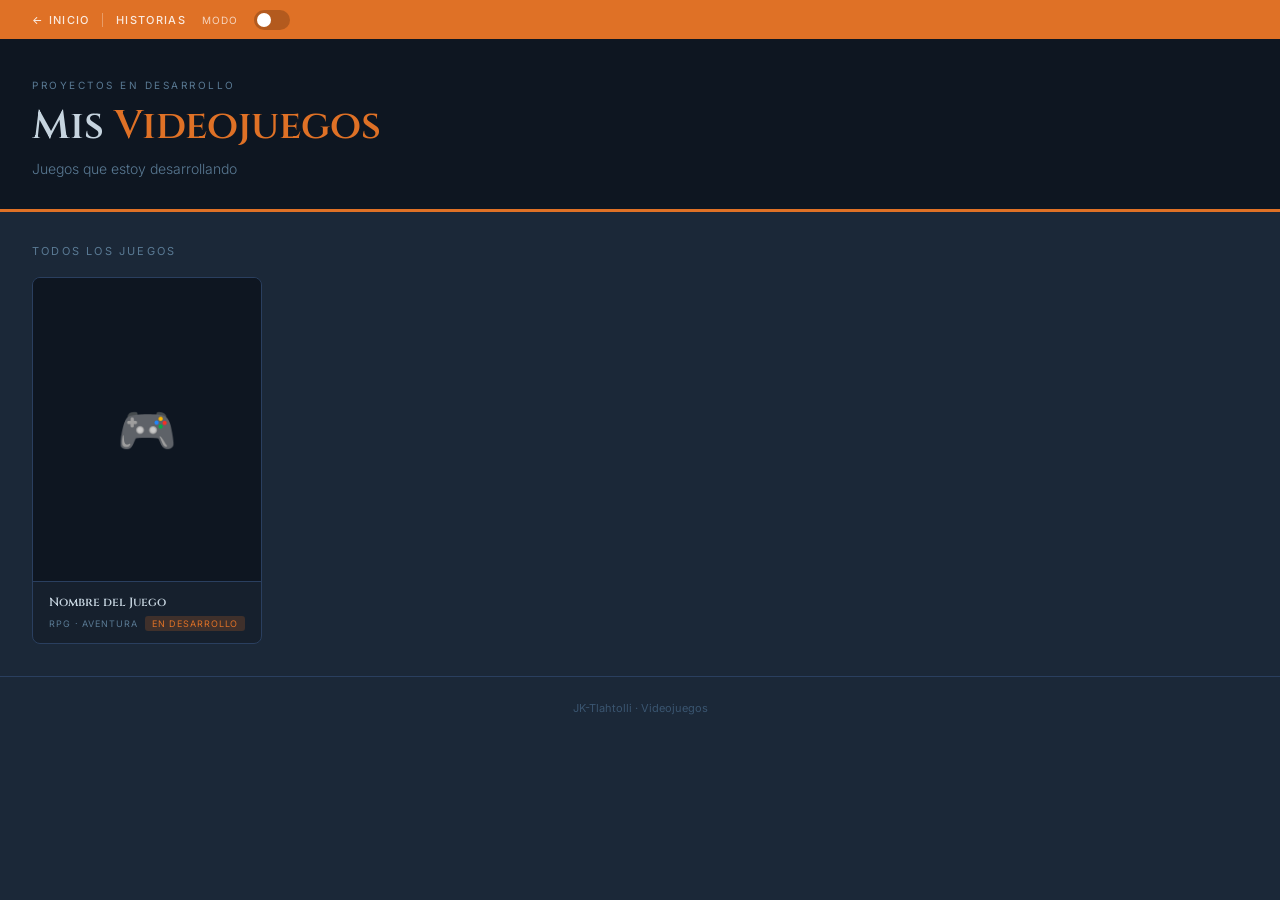
==== juegos/index.html @ 9cb93dae "Add files via upload" ====
<!DOCTYPE html>
<html lang="es">
<head>
  <meta charset="UTF-8">
  <meta name="viewport" content="width=device-width, initial-scale=1.0">
  <title>Videojuegos — JK-Tlahtolli</title>
  <link rel="stylesheet" href="../style.css">
  <link href="https://fonts.googleapis.com/css2?family=Cinzel:wght@400;600&family=Inter:wght@300;400;500&display=swap" rel="stylesheet">
  <style>
    body { background: #1b2838; color: #c6d4df; }

    .juegos-hero {
      background: #0e1621;
      padding: 2.5rem 2rem 2rem;
      border-bottom: 3px solid #df7126;
    }

    .juegos-hero-eyebrow {
      font-size: 10px;
      letter-spacing: .25em;
      text-transform: uppercase;
      color: #5a7a94;
      margin-bottom: .5rem;
    }

    .juegos-hero-titulo {
      font-family: 'Cinzel', serif;
      font-size: clamp(1.8rem, 5vw, 2.5rem);
      font-weight: 600;
      color: #c6d4df;
      margin-bottom: .4rem;
    }

    .juegos-hero-titulo span { color: #df7126; }

    .juegos-hero-sub {
      font-size: 14px;
      color: #5a7a94;
      font-weight: 300;
    }

    .juegos-cuerpo { padding: 2rem; }

    .juegos-seccion-label {
      font-size: 11px;
      letter-spacing: .2em;
      text-transform: uppercase;
      color: #5a7a94;
      margin-bottom: 1.2rem;
    }

    .juegos-catalogo {
      display: grid;
      grid-template-columns: repeat(auto-fill, minmax(200px, 1fr));
      gap: 1rem;
    }

    .juego-tarjeta {
      background: #16202d;
      border: 1px solid #2a3f5f;
      border-radius: 8px;
      overflow: hidden;
      display: block;
      text-decoration: none;
      color: inherit;
      transition: border-color .2s, transform .2s;
    }

    .juego-tarjeta:hover { border-color: #df7126; transform: translateY(-3px); }

    .juego-portada {
      width: 100%;
      aspect-ratio: 3/4;
      background: #0e1621;
      display: flex;
      align-items: center;
      justify-content: center;
      font-size: 3rem;
      overflow: hidden;
      border-bottom: 1px solid #2a3f5f;
    }

    .juego-portada img { width: 100%; height: 100%; object-fit: cover; display: block; }
    .juego-info { padding: .8rem 1rem; }

    .juego-titulo {
      font-family: 'Cinzel', serif;
      font-size: 12px;
      font-weight: 600;
      color: #c6d4df;
      margin-bottom: 5px;
      line-height: 1.3;
    }

    .juego-meta { display: flex; align-items: center; justify-content: space-between; gap: 6px; flex-wrap: wrap; }
    .juego-tag { font-size: 9px; letter-spacing: .1em; text-transform: uppercase; color: #5a7a94; }

    .juego-estado { font-size: 9px; padding: 2px 7px; border-radius: 3px; letter-spacing: .1em; text-transform: uppercase; white-space: nowrap; }
    .en-desarrollo { background: rgba(223,113,38,.2); color: #df7126; }
    .pronto        { background: rgba(100,150,200,.15); color: #6ab3e8; }
    .completado    { background: rgba(100,200,100,.15); color: #6acf8a; }

    .juegos-pie {
      padding: 1.5rem 2rem;
      border-top: 1px solid #2a3f5f;
      font-size: 11px;
      color: #3a5570;
      text-align: center;
    }
  </style>
</head>
<body>

  <nav class="barra">
    <div class="barra-nav">
      <a href="../index.html" class="barra-link">← Inicio</a>
      <div class="barra-sep"></div>
      <a href="../index.html#historias" class="barra-link">Historias</a>
    </div>
    <span class="toggle-label">Modo</span>
    <button class="toggle" id="toggle" aria-label="Cambiar modo">
      <div class="toggle-circulo"></div>
    </button>
  </nav>

  <header class="juegos-hero">
    <p class="juegos-hero-eyebrow">Proyectos en desarrollo</p>
    <h1 class="juegos-hero-titulo">Mis <span>Videojuegos</span></h1>
    <p class="juegos-hero-sub">Juegos que estoy desarrollando</p>
  </header>

  <div class="juegos-cuerpo">
    <p class="juegos-seccion-label">Todos los juegos</p>
    <div class="juegos-catalogo">

      <a href="juego-ejemplo/index.html" class="juego-tarjeta">
        <div class="juego-portada">
          <!-- PORTADA:
               <img src="juego-ejemplo/imagenes/portada.jpg" alt="Nombre"> -->
          🎮
        </div>
        <div class="juego-info">
          <p class="juego-titulo">Nombre del Juego</p>
          <div class="juego-meta">
            <span class="juego-tag">RPG · Aventura</span>
            <span class="juego-estado en-desarrollo">En desarrollo</span>
          </div>
        </div>
      </a>

      <!-- PLANTILLA — copia para agregar más juegos:
      <a href="tu-juego/index.html" class="juego-tarjeta">
        <div class="juego-portada">
          <img src="tu-juego/imagenes/portada.jpg" alt="Nombre">
        </div>
        <div class="juego-info">
          <p class="juego-titulo">Título</p>
          <div class="juego-meta">
            <span class="juego-tag">Género</span>
            <span class="juego-estado en-desarrollo">En desarrollo</span>
          </div>
        </div>
      </a>
      -->

    </div>
  </div>

  <footer class="juegos-pie">JK-Tlahtolli · Videojuegos</footer>

  <script src="../script.js"></script>
</body>
</html>
---- style.css ----
/* ===========================================
   MIS HISTORIAS — Estilos principales
   Paleta: #222034 / #df7126 / #45283c / #8f563b
   ============================================= */

*, *::before, *::after { box-sizing: border-box; margin: 0; padding: 0; }

body {
  font-family: 'Inter', sans-serif;
  min-height: 100vh;
}

a { text-decoration: none; color: inherit; }

/* ================================================
   ZONA 1 — BANNER #222034
   ================================================ */
.banner {
  background: #222034;
  width: 100%;
  aspect-ratio: 16/6;
  display: flex;
  align-items: center;
  justify-content: center;
  overflow: hidden;
  position: relative;
}

.banner img {
  width: 100%;
  height: 100%;
  object-fit: cover;
  display: block;
}

.banner-placeholder {
  display: flex;
  flex-direction: column;
  align-items: center;
  gap: 8px;
  color: #3a3858;
  pointer-events: none;
}

.banner-placeholder-icono { font-size: 2rem; }

.banner-placeholder-texto {
  font-size: 11px;
  letter-spacing: .2em;
  text-transform: uppercase;
}

/* ================================================
   ZONA 2 — BARRA #df7126
   ================================================ */
.barra {
  background: #df7126;
  padding: .6rem 2rem;
  display: flex;
  align-items: center;
  gap: 1rem;
  flex-wrap: wrap;
}

.barra-nav {
  display: flex;
  gap: .8rem;
  align-items: center;
}

.barra-link {
  font-size: 11px;
  letter-spacing: .12em;
  text-transform: uppercase;
  color: #fff;
  font-weight: 500;
  cursor: pointer;
  opacity: .85;
  transition: opacity .15s;
}

.barra-link:hover { opacity: 1; }

.barra-sep {
  width: 1px;
  height: 14px;
  background: rgba(255,255,255,.3);
}

.barra-busqueda {
  flex: 1;
  min-width: 120px;
  background: rgba(0,0,0,.15);
  border: none;
  border-radius: 4px;
  padding: 6px 12px;
  font-size: 12px;
  color: #fff;
  font-family: 'Inter', sans-serif;
  outline: none;
}

.barra-busqueda::placeholder { color: rgba(255,255,255,.6); }

.toggle-label {
  font-size: 10px;
  color: rgba(255,255,255,.7);
  letter-spacing: .1em;
  text-transform: uppercase;
  white-space: nowrap;
}

.toggle {
  width: 36px;
  height: 20px;
  border-radius: 10px;
  background: rgba(0,0,0,.2);
  border: none;
  cursor: pointer;
  position: relative;
  flex-shrink: 0;
}

.toggle-circulo {
  position: absolute;
  top: 3px;
  left: 3px;
  width: 14px;
  height: 14px;
  border-radius: 50%;
  background: #fff;
  transition: transform .3s;
}

body.oscuro .toggle-circulo { transform: translateX(16px); }

/* ================================================
   ZONA 3 — CARRUSEL #45283c
   ================================================ */
.carrusel-wrap {
  background: #45283c;
  padding: 1.8rem 0;
}

.carrusel-header {
  display: flex;
  align-items: center;
  justify-content: space-between;
  padding: 0 2rem;
  margin-bottom: 1.2rem;
}

.carrusel-titulo {
  font-size: 11px;
  letter-spacing: .2em;
  text-transform: uppercase;
  color: #c9a0b8;
}

.carrusel-nav { display: flex; gap: 6px; }

.nav-btn {
  width: 28px;
  height: 28px;
  border: 1px solid rgba(255,255,255,.2);
  background: rgba(255,255,255,.08);
  border-radius: 50%;
  cursor: pointer;
  display: flex;
  align-items: center;
  justify-content: center;
  font-size: 13px;
  color: #f0eef8;
  transition: background .15s;
}

.nav-btn:hover { background: rgba(255,255,255,.18); }

.carrusel-pista-wrap {
  overflow: hidden;
  padding: 0 2rem;
}

.carrusel-pista {
  display: flex;
  gap: 14px;
  transition: transform .35s cubic-bezier(.4,0,.2,1);
}

.slide {
  flex: 0 0 150px;
  cursor: pointer;
}

.slide-portada {
  width: 150px;
  height: 210px;
  border-radius: 6px;
  display: flex;
  align-items: center;
  justify-content: center;
  font-size: 2.8rem;
  margin-bottom: .7rem;
  border: 1px solid rgba(255,255,255,.12);
  background: #3a1f32;
  overflow: hidden;
  transition: border-color .2s;
}

/* Para imagen de portada real dentro del slide:
   <div class="slide-portada"><img src="..." alt="..."></div> */
.slide-portada img {
  width: 100%;
  height: 100%;
  object-fit: cover;
}

.slide:hover .slide-portada { border-color: #df7126; }

.slide-titulo {
  font-family: 'Cinzel', serif;
  font-size: 11px;
  font-weight: 600;
  color: #f0eef8;
  line-height: 1.4;
  margin-bottom: 4px;
}

.slide-tag {
  font-size: 9px;
  letter-spacing: .12em;
  text-transform: uppercase;
  color: #c9a0b8;
}

.carrusel-dots {
  display: flex;
  justify-content: center;
  gap: 6px;
  padding: 1.2rem 0 0;
}

.dot {
  width: 5px;
  height: 5px;
  border-radius: 50%;
  background: rgba(255,255,255,.2);
  cursor: pointer;
  transition: background .2s;
}

.dot.activo { background: #df7126; }

/* ================================================
   ZONA 4 — EXTENSIÓN #8f563b
   ================================================ */
.extension {
  background: #8f563b;
  padding: 2rem;
}

.ext-label {
  font-size: 11px;
  letter-spacing: .2em;
  text-transform: uppercase;
  color: #f5d5b8;
  margin-bottom: 1.2rem;
}

.grid {
  display: grid;
  grid-template-columns: repeat(auto-fill, minmax(175px, 1fr));
  gap: 1rem;
}

.tarjeta {
  background: #7a4830;
  border: 1px solid rgba(255,255,255,.1);
  border-radius: 8px;
  overflow: hidden;
  cursor: pointer;
  display: block;
  transition: border-color .2s;
}

.tarjeta:hover { border-color: #df7126; }

.tarjeta-portada {
  width: 100%;
  aspect-ratio: 3/2;
  display: flex;
  align-items: center;
  justify-content: center;
  font-size: 2rem;
  border-bottom: 1px solid rgba(255,255,255,.08);
  background: #6b3d28;
  overflow: hidden;
}

/* Para imagen real en tarjeta:
   <div class="tarjeta-portada"><img src="..." alt="..."></div> */
.tarjeta-portada img {
  width: 100%;
  height: 100%;
  object-fit: cover;
}

.tarjeta-info { padding: .8rem 1rem; }

.tarjeta-titulo {
  font-family: 'Cinzel', serif;
  font-size: 12px;
  font-weight: 600;
  color: #f5d5b8;
  margin-bottom: 5px;
  line-height: 1.3;
}

.tarjeta-meta {
  display: flex;
  align-items: center;
  justify-content: space-between;
}

.tag {
  font-size: 9px;
  letter-spacing: .1em;
  text-transform: uppercase;
  padding: 2px 7px;
  border-radius: 3px;
  background: rgba(0,0,0,.2);
  color: #f5c89a;
}

.estado {
  font-size: 9px;
  color: #c9946a;
}

.nueva {
  background: #df7126;
  color: #fff;
  font-size: 9px;
  padding: 2px 7px;
  border-radius: 3px;
  letter-spacing: .1em;
  text-transform: uppercase;
}

.tarjeta.vacia {
  border-style: dashed;
  border-color: rgba(255,255,255,.15);
  display: flex;
  align-items: center;
  justify-content: center;
  min-height: 120px;
  cursor: default;
  text-align: center;
}

.tarjeta.vacia:hover { border-color: rgba(255,255,255,.15); }

.vacia-icono {
  font-size: 1.5rem;
  color: rgba(255,255,255,.2);
  margin-bottom: 4px;
}

.vacia-texto {
  font-size: 11px;
  letter-spacing: .05em;
  color: rgba(255,255,255,.2);
}

/* ================================================
   PIE DE PÁGINA
   ================================================ */
.pie {
  background: #7a4830;
  padding: 1.5rem 2rem;
  border-top: 1px solid rgba(0,0,0,.15);
  font-size: 11px;
  color: #c9946a;
  text-align: center;
  letter-spacing: .05em;
}

/* ================================================
   PÁGINA INTERIOR (historias/xxx/index.html)
   ================================================ */
.interior-hero {
  background: #222034;
  padding: 2.5rem 2rem 2rem;
  border-bottom: 3px solid #df7126;
}

.interior-back {
  font-size: 12px;
  color: #9990b8;
  letter-spacing: .1em;
  text-transform: uppercase;
  display: inline-flex;
  align-items: center;
  gap: 6px;
  margin-bottom: 1.5rem;
  transition: color .15s;
}

.interior-back:hover { color: #df7126; }

.interior-titulo {
  font-family: 'Cinzel', serif;
  font-size: clamp(1.8rem, 5vw, 2.8rem);
  font-weight: 600;
  color: #f0eef8;
  line-height: 1.1;
  margin-bottom: .6rem;
}

.interior-tags {
  display: flex;
  gap: 8px;
  flex-wrap: wrap;
  margin-bottom: 1rem;
}

.interior-desc {
  font-size: 15px;
  color: #9990b8;
  line-height: 1.7;
  max-width: 600px;
}

.tag-estado {
  font-size: 10px;
  background: rgba(223,113,38,.2);
  color: #df7126;
  padding: 3px 10px;
  border-radius: 20px;
  letter-spacing: .1em;
  text-transform: uppercase;
}

.interior-cuerpo {
  background: #2e2a45;
  padding: 2rem;
  min-height: 60vh;
}

.bloque {
  background: #222034;
  border: 1px solid #3a3858;
  border-radius: 10px;
  padding: 1.5rem;
  margin-bottom: 1.2rem;
}

.bloque-titulo {
  font-family: 'Cinzel', serif;
  font-size: 12px;
  font-weight: 600;
  color: #df7126;
  letter-spacing: .12em;
  text-transform: uppercase;
  margin-bottom: 1rem;
}

.bloque p {
  font-size: 14px;
  color: #9990b8;
  line-height: 1.8;
  margin-bottom: .8rem;
}

.bloque p:last-child { margin-bottom: 0; }

.interior-pie {
  background: #222034;
  padding: 1.5rem 2rem;
  border-top: 1px solid #3a3858;
  font-size: 11px;
  color: #6b6885;
  text-align: center;
  letter-spacing: .05em;
}

/* ================================================
   BÚSQUEDA — oculta tarjetas que no coincidan
   ================================================ */
.tarjeta.oculta { display: none; }

/* ================================================
   RESPONSIVE
   ================================================ */
@media (max-width: 600px) {
  .barra { gap: .6rem; }
  .barra-nav { display: none; }
  .interior-titulo { font-size: 1.6rem; }
  .banner { aspect-ratio: 4/3; }
}

/* ================================================
   SECCIÓN SAGAS
   ================================================ */
.sagas-wrap { background: #45283c; }

.saga-tabs-bar {
  display: flex;
  align-items: center;
  padding: 0 2rem;
  border-bottom: 1px solid rgba(255,255,255,.1);
  overflow-x: auto;
  -ms-overflow-style: none;
  scrollbar-width: none;
}

.saga-tabs-bar::-webkit-scrollbar { display: none; }

.saga-tab {
  position: relative;
  padding: 1rem 1.4rem;
  cursor: pointer;
  opacity: .45;
  transition: opacity .2s;
  flex-shrink: 0;
  display: flex;
  align-items: center;
  justify-content: center;
}

.saga-tab:hover { opacity: .75; }
.saga-tab.activo { opacity: 1; }

.saga-tab::after {
  content: '';
  position: absolute;
  bottom: -1px;
  left: 1rem;
  right: 1rem;
  height: 2px;
  background: transparent;
  border-radius: 2px;
  transition: background .2s;
}

.saga-tab.activo::after { background: #fff; }

.saga-tab img {
  height: 26px;
  max-width: 120px;
  object-fit: contain;
  display: block;
}

.saga-tab-texto {
  font-family: 'Cinzel', serif;
  font-size: 13px;
  font-weight: 600;
  color: #fff;
  letter-spacing: .05em;
  white-space: nowrap;
}

.sagas-body {
  display: grid;
  grid-template-columns: 220px 1fr;
  min-height: 280px;
}

.saga-portada-wrap {
  display: flex;
  flex-direction: column;
  position: relative;
  overflow: hidden;
  background: transparent;
}

.saga-portada-bg {
  position: absolute;
  inset: 0;
  display: flex;
  align-items: center;
  justify-content: center;
  font-size: 6rem;
  color: #3a2850;
}

.saga-portada-bg img {
  width: 100%;
  height: 100%;
  object-fit: cover;
  opacity: 1;
}

.saga-portada-overlay {
  position: absolute;
  inset: 0;
  background: none;
}

.saga-portada-info {
  position: relative;
  z-index: 1;
  margin-top: auto;
  padding: 0 1.2rem 1.4rem;
  display: flex;
  flex-direction: column;
  align-items: center;
  gap: .5rem;
  width: 100%;
  text-align: center;
}

.saga-nombre-img img {
  max-width: 140px;
  max-height: 50px;
  object-fit: contain;  
}

.saga-nombre-placeholder {
  font-size: 10px;
  letter-spacing: .12em;
  text-transform: uppercase;
  color: rgba(255,255,255,.3);
  border: 1px dashed rgba(255,255,255,.15);
  border-radius: 4px;
  padding: 5px 10px;
}

.saga-nombre-fallback {
  font-family: 'Cinzel', serif;
  font-size: 11px;
  color: rgba(255,255,255,.35);
}

.saga-historias-outer {
  display: flex;
  align-items: center;
  gap: .6rem;
  padding: 1.2rem .8rem 1.2rem 1.2rem;
  overflow: hidden;
}

.saga-flecha {
  width: 30px;
  height: 30px;
  border-radius: 50%;
  background: rgba(255,255,255,.1);
  border: 1px solid rgba(255,255,255,.2);
  color: #fff;
  font-size: .95rem;
  cursor: pointer;
  display: flex;
  align-items: center;
  justify-content: center;
  flex-shrink: 0;
  transition: background .15s;
}

.saga-flecha:hover { background: rgba(255,255,255,.2); }
.saga-flecha:disabled { opacity: .15; cursor: default; }

.saga-historias-pista-wrap { overflow: hidden; flex: 1; }

.saga-historias-pista {
  display: flex;
  gap: 10px;
  transition: transform .35s cubic-bezier(.4,0,.2,1);
  cursor: grab;
  -ms-overflow-style: none;
  scrollbar-width: none;
}

.saga-historias-pista:active { cursor: grabbing; }
.saga-historias-pista::-webkit-scrollbar { display: none; }

.saga-historia-slide { flex: 0 0 160px; cursor: pointer; }

.saga-historia-portada {
  width: 160px;
  height: 226px;
  border-radius: 7px;
  display: flex;
  align-items: center;
  justify-content: center;
  font-size: 2.8rem;
  background: #3a1f32;
  border: 1px solid rgba(255,255,255,.1);
  overflow: hidden;
  transition: border-color .2s, transform .2s;
}

.saga-historia-portada img {
  width: 100%;
  height: 100%;
  object-fit: cover;
}

.saga-historia-slide:hover .saga-historia-portada {
  border-color: #df7126;
  transform: scale(1.04);
}

.estado { font-size: 9px; color: #c9946a; }

@media (max-width: 600px) {
  .sagas-body { grid-template-columns: 1fr; }
  .saga-portada-wrap { min-height: 160px; }
}

/* GÉNEROS */
.generos-wrap {
  background: #45283c;
  padding: 1.5rem 2rem 1.8rem;
  border-top: 1px solid rgba(255,255,255,.08);
}

.generos-label {
  font-size: 11px;
  letter-spacing: .2em;
  text-transform: uppercase;
  color: #c9a0b8;
  margin-bottom: 1.2rem;
}

.generos-lista {
  display: flex;
  gap: 1.2rem;
  overflow-x: auto;
  padding-bottom: .5rem;
  -ms-overflow-style: none;
  scrollbar-width: none;
}

.generos-lista::-webkit-scrollbar { display: none; }

.genero {
  display: flex;
  flex-direction: column;
  align-items: center;
  gap: .5rem;
  cursor: pointer;
  flex-shrink: 0;
  transition: opacity .2s;
}

.genero:hover { opacity: .85; }

.genero.activo .genero-icono {
  border-color: #df7126;
  background: rgba(223,113,38,.15);
}

.genero.activo .genero-nombre { color: #df7126; }

.genero-icono {
  width: 72px;
  height: 72px;
  border-radius: 50%;
  background: rgba(255,255,255,.08);
  border: 2px solid transparent;
  display: flex;
  align-items: center;
  justify-content: center;
  overflow: hidden;
  transition: border-color .2s, background .2s;
}

.genero-icono img {
  width: 100%;
  height: 100%;
  object-fit: cover;
  border-radius: 50%;
}

.genero-icono-emoji { font-size: 2rem; }

.genero-nombre {
  font-size: 11px;
  letter-spacing: .08em;
  text-transform: uppercase;
  color: rgba(255,255,255,.6);
  transition: color .2s;
  text-align: center;
}

.sin-resultados {
  font-size: 13px;
  color: #c9946a;
  font-style: italic;
  padding: .5rem 0;
  display: none;
}

.sin-resultados.visible { display: block; }
/* ================================================
   SECCIÓN JUEGOS — agregar al final de style.css
   ================================================ */

.juegos-wrap {
  background: #1b2838;
  padding: 2rem;
}

.juegos-header {
  display: flex;
  align-items: center;
  justify-content: space-between;
  margin-bottom: 1.2rem;
}

.juegos-label {
  font-size: 11px;
  letter-spacing: .2em;
  text-transform: uppercase;
  color: #5a7a94;
}

.juegos-ver-todos {
  font-size: 11px;
  letter-spacing: .1em;
  text-transform: uppercase;
  color: #df7126;
  text-decoration: none;
  transition: opacity .15s;
}

.juegos-ver-todos:hover { opacity: .75; }

.juegos-grid {
  display: grid;
  grid-template-columns: repeat(auto-fill, minmax(200px, 1fr));
  gap: 1rem;
}

.juego-tarjeta {
  background: #16202d;
  border: 1px solid #2a3f5f;
  border-radius: 8px;
  overflow: hidden;
  display: block;
  text-decoration: none;
  color: inherit;
  transition: border-color .2s, transform .2s;
}

.juego-tarjeta:hover {
  border-color: #df7126;
  transform: translateY(-3px);
}

.juego-portada {
  width: 100%;
  aspect-ratio: 3/4;
  background: #0e1621;
  display: flex;
  align-items: center;
  justify-content: center;
  font-size: 3rem;
  overflow: hidden;
  border-bottom: 1px solid #2a3f5f;
}

.juego-portada img {
  width: 100%;
  height: 100%;
  object-fit: cover;
  display: block;
}

.juego-info { padding: .8rem 1rem; }

.juego-titulo {
  font-family: 'Cinzel', serif;
  font-size: 12px;
  font-weight: 600;
  color: #c6d4df;
  margin-bottom: 5px;
  line-height: 1.3;
}

.juego-meta {
  display: flex;
  align-items: center;
  justify-content: space-between;
  gap: 6px;
  flex-wrap: wrap;
}

.juego-tag {
  font-size: 9px;
  letter-spacing: .1em;
  text-transform: uppercase;
  color: #5a7a94;
}

.juego-estado {
  font-size: 9px;
  padding: 2px 7px;
  border-radius: 3px;
  letter-spacing: .1em;
  text-transform: uppercase;
  white-space: nowrap;
}

.en-desarrollo { background: rgba(223,113,38,.2); color: #df7126; }
.pronto        { background: rgba(100,150,200,.15); color: #6ab3e8; }
.completado    { background: rgba(100,200,100,.15); color: #6acf8a; }
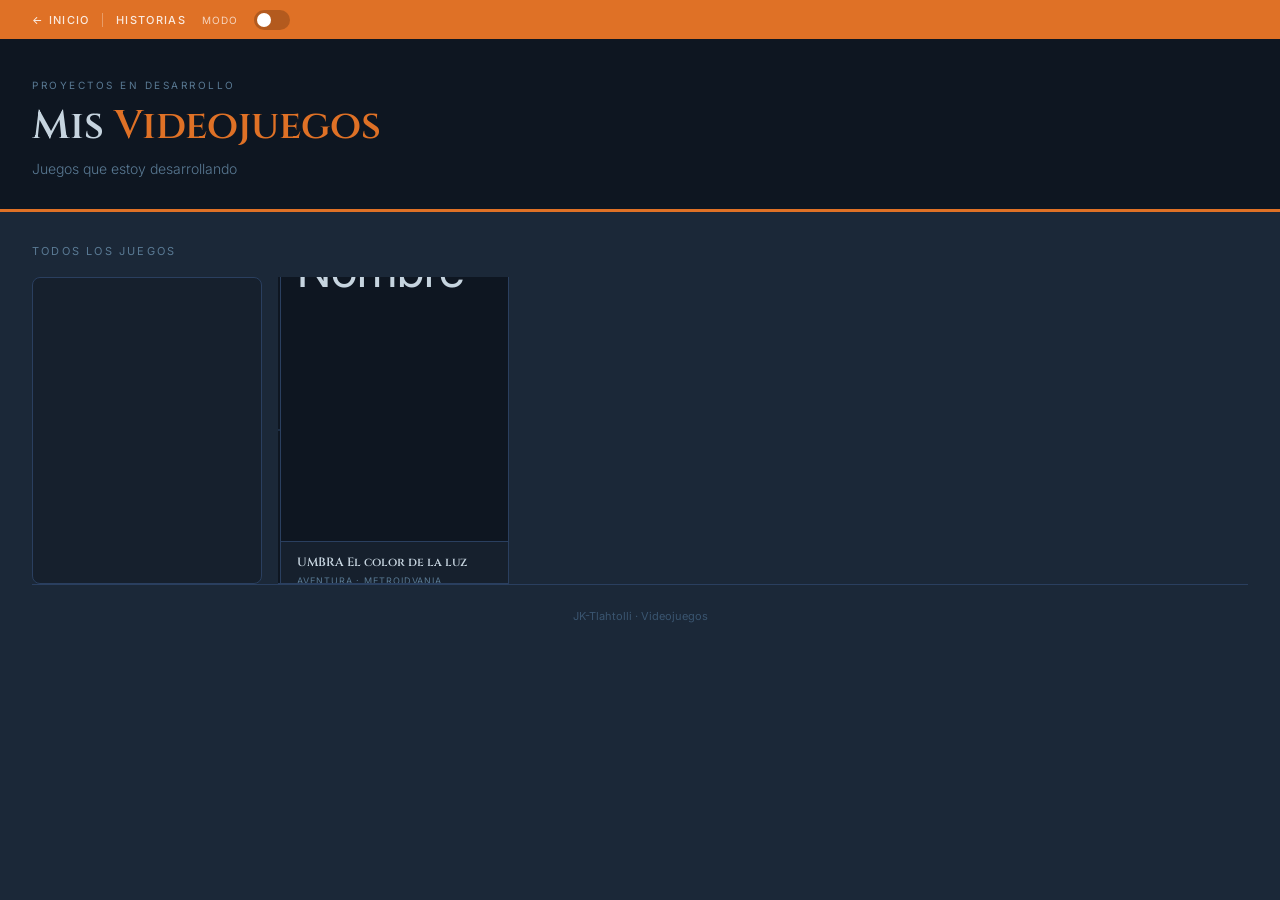
==== commit 2ae0cf34: "Update index.html" ====
--- a/juegos/index.html
+++ b/juegos/index.html
@@ -136,7 +136,7 @@
       <a href="juego-ejemplo/index.html" class="juego-tarjeta">
         <div class="juego-portada">
           <!-- PORTADA:
-               <img src="juego-ejemplo/imagenes/portada.jpg" alt="Nombre"> -->
+               <img src="juego-ejemplo/imagenes/portada.jpg" alt="Nombre">
           🎮
         </div>
         <div class="juego-info">
@@ -146,8 +146,20 @@
             <span class="juego-estado en-desarrollo">En desarrollo</span>
           </div>
         </div>
+      </a>-->
+
+      <a href="tu-juego/index.html" class="juego-tarjeta">
+        <div class="juego-portada">
+          <img src="tu-juego/imagenes/portada.jpg" alt="Nombre">
+        </div>
+        <div class="juego-info">
+          <p class="juego-titulo">UMBRA El color de la luz</p>
+          <div class="juego-meta">
+            <span class="juego-tag">Aventura · Metroidvania</span>
+            <span class="juego-estado en-desarrollo">En desarrollo</span>
+          </div>
+        </div>
       </a>
-
       <!-- PLANTILLA — copia para agregar más juegos:
       <a href="tu-juego/index.html" class="juego-tarjeta">
         <div class="juego-portada">
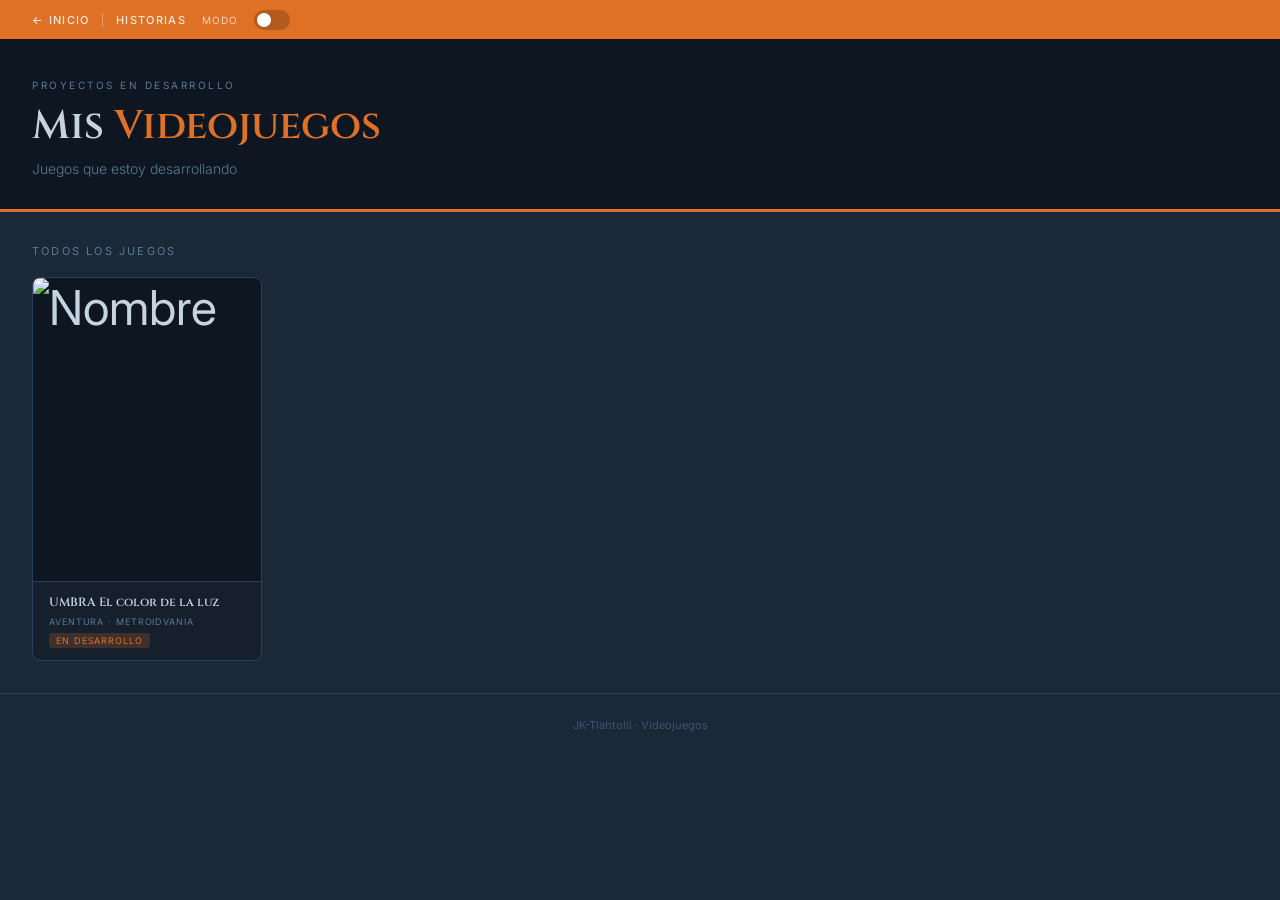
==== commit 1c3ab481: "Update index.html" ====
--- a/juegos/index.html
+++ b/juegos/index.html
@@ -133,9 +133,9 @@
     <p class="juegos-seccion-label">Todos los juegos</p>
     <div class="juegos-catalogo">
 
-      <a href="juego-ejemplo/index.html" class="juego-tarjeta">
+      <!-- <a href="juego-ejemplo/index.html" class="juego-tarjeta">
         <div class="juego-portada">
-          <!-- PORTADA:
+           PORTADA:
                <img src="juego-ejemplo/imagenes/portada.jpg" alt="Nombre">
           🎮
         </div>
@@ -148,7 +148,7 @@
         </div>
       </a>-->
 
-      <a href="tu-juego/index.html" class="juego-tarjeta">
+      <a href="UMBRA/index.html" class="juego-tarjeta">
         <div class="juego-portada">
           <img src="tu-juego/imagenes/portada.jpg" alt="Nombre">
         </div>
